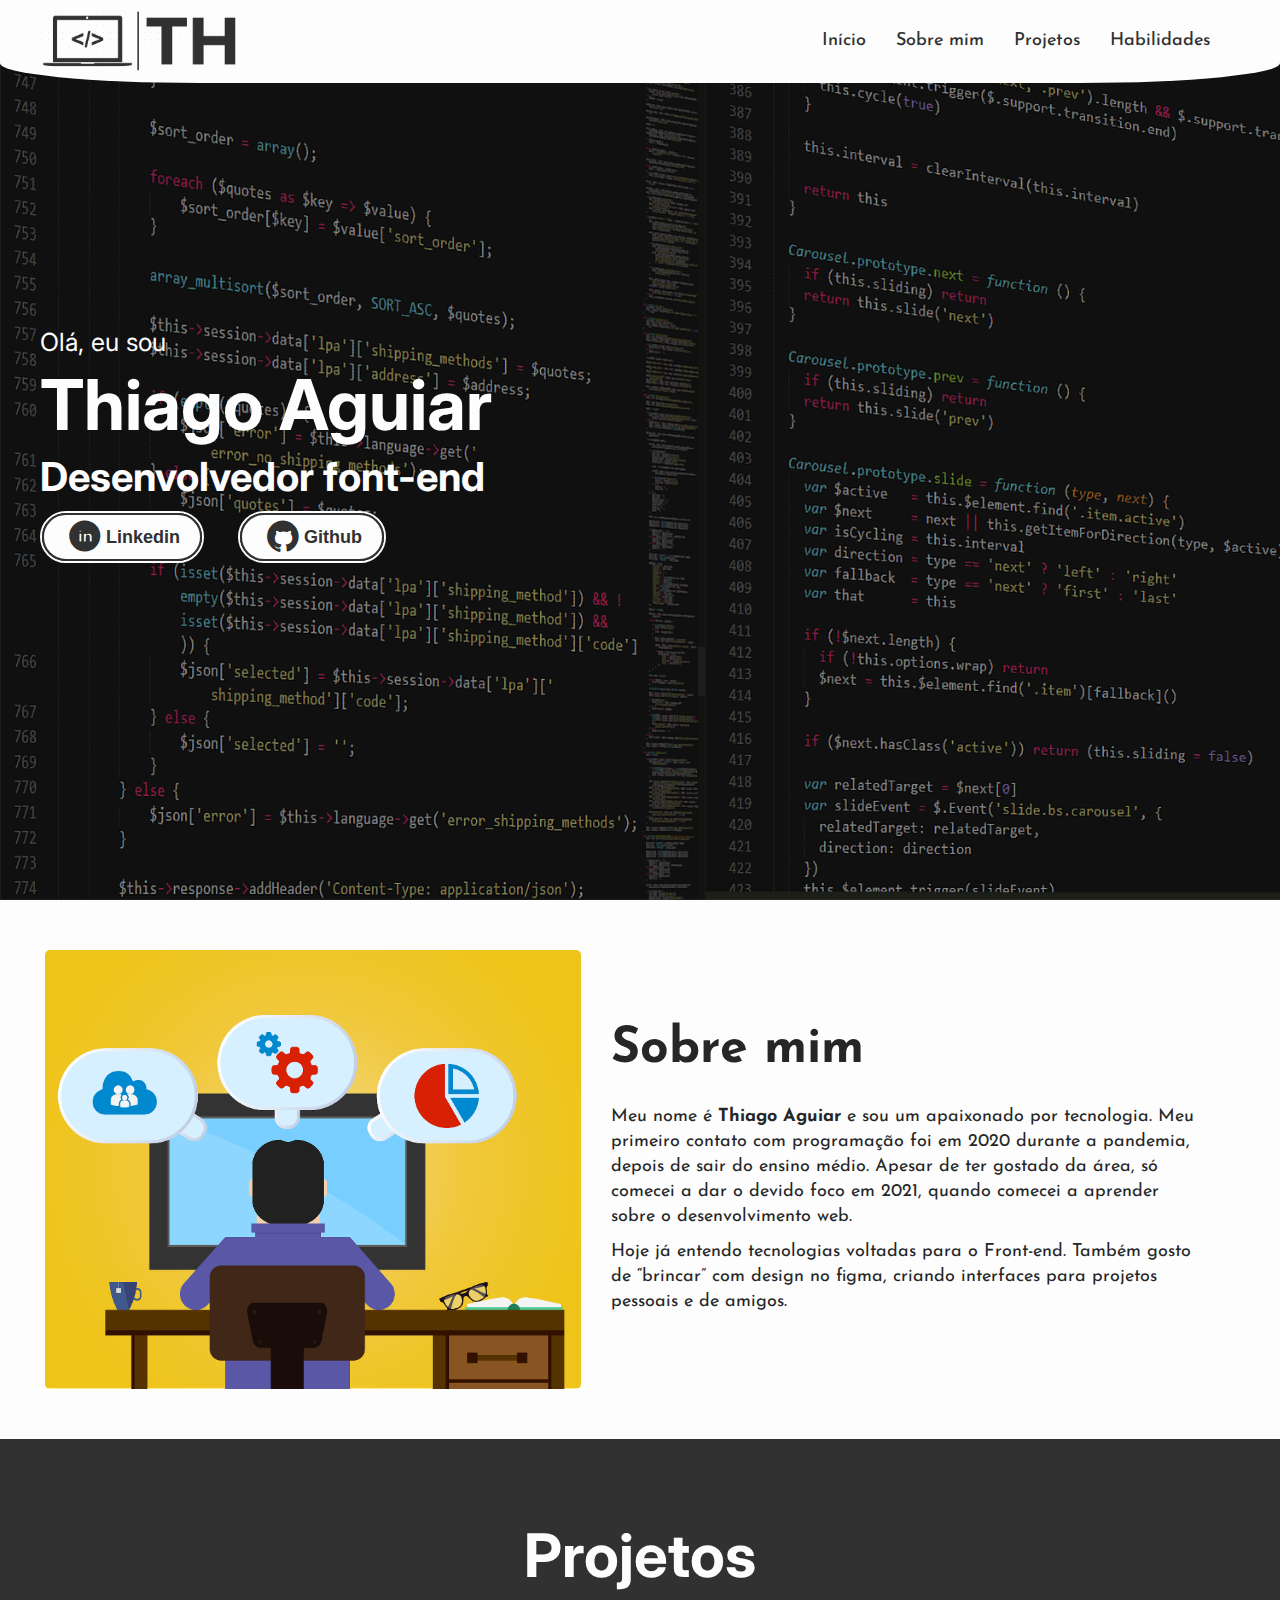
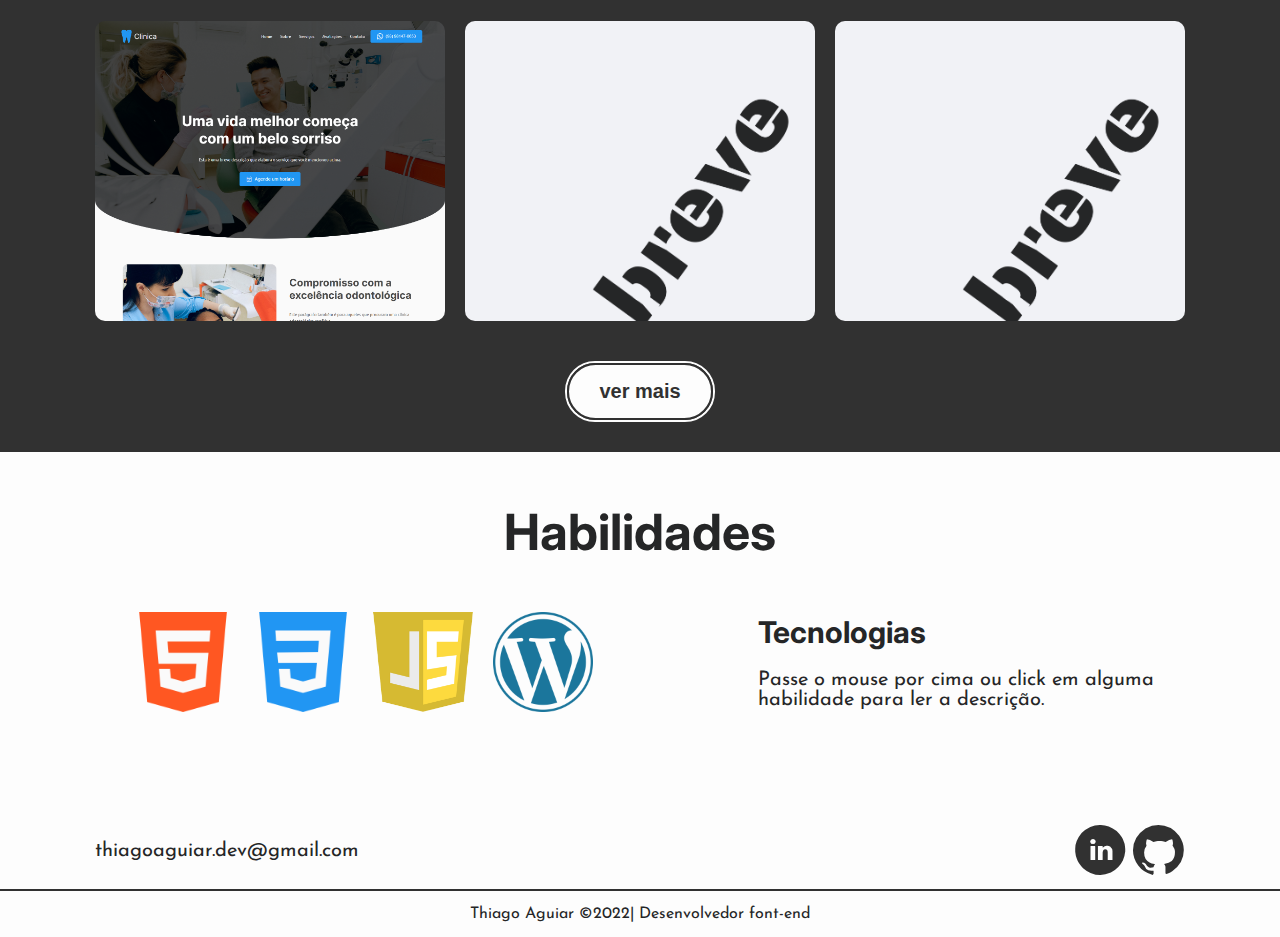
==== index.html @ 6472633b "at01 mudando pastas" ====
<!DOCTYPE html>
<html lang="pt-br">
<head>
    <meta charset="UTF-8">
    <meta http-equiv="X-UA-Compatible" content="IE=edge">
    <meta name="viewport" content="width=device-width, initial-scale=1.0">
    <link rel="stylesheet" href="../css/style.css">
    <link rel="stylesheet" href="../css/mobile_style.css">
    <title>Portfólio | Thiago Aguiar</title>
</head> 
<body>
    <header id="inicio">
        <div class="opacity_header">
            <div class="menu">
                <div id="mobile_menu" onclick="musterMenu()">
                    <img src="../img/mobile_menu.png" alt="">
                </div>
                <nav>
                    <img class="logo" src="../img/logo.png" alt="">
                    <ul>
                        <li id="inicio_menu">
                            <a href="#inicio">Início</a>
                        </li>
                        <li id="sobre_menu">
                            <a href="#sobre">Sobre mim</a>
                        </li>
                        <li id="projetos_menu">
                            <a href="#projetos" id="menu_projeto">Projetos</a>
                        </li>
                        <li id="habilidades_menu">
                            <a href="#habilidades">Habilidades</a>  
                        </li>
                    </ul>
                </nav>
            </div>
            <div class="presentation">
                <div class="presentation_text">
                    <p>Olá, eu sou</p>
                    <h1>Thiago Aguiar</h1>
                    <h2>Desenvolvedor font-end</h2>
                    <div class="buttons_presentation">
                        <button> <a href="https://www.linkedin.com/in/thiago-aguiar-475770230/" target="_blank" rel="external"> <span>C</span> Linkedin </a></button>
                    </div>
                    <div class="buttons_presentation">
                        <button> <a href="https://github.com/thiagoaguiardev" target="_blank" rel="external"><span>)</span> Github</a> </button>
                    </div>
                </div>
            </div>
        </div>
    </header>
    <main>
        <div class="about_background">
            <div class="about_opacity">
                <div class="about" id="sobre">
                    <img class="about_img" src="../img/sobre.png" alt="">   
                    <div class="about_text">
                        <h2>Sobre mim</h2>
                        <p>Meu nome é <strong>Thiago Aguiar</strong> e sou um apaixonado por tecnologia. Meu primeiro contato com programação foi em 2020 durante a pandemia, depois de sair do ensino médio. Apesar de ter gostado da área, só comecei a dar o devido foco em 2021, quando comecei a aprender sobre o desenvolvimento web.</p>
                        <p>Hoje já entendo tecnologias voltadas para o Front-end. Também gosto de “brincar” com design no figma, criando interfaces para projetos pessoais e de amigos.</p>
                    </div>
                </div>
            </div>
        </div>
        <div class="projects" id="projetos">
            <h2>Projetos</h2>
            <div class="row">
                <div class="card_img">
                    <img class="small_img" src="../img/Odontocenter.png" alt="">
                </div>
                <div class="card_img">
                    <img class="small_img" src="../img/em breve.png" alt="">
                </div>
                <div class="card_img">
                    <img class="small_img" src="../img/em breve.png" alt="">
                </div>
            </div>
            <div class="row" id="row2">
                <div class="card_img">
                    <img class="small_img" src="../img/em breve.png" alt="">
                </div>
                <div class="card_img">
                    <img class="small_img" src="../img/em breve.png" alt="">
                </div>
                <div class="card_img">
                    <img class="small_img" src="../img/em breve.png" alt="">
                </div>
            </div>
            <div class="button_muster">
                <button id="muster">ver mais</button>
            </div>
        </div>
        <div class="skills" id="habilidades">
            <h2>Habilidades</h2>
            <div class="technologies">
                <div class="technologies_img">
                    <div class="row_tec">
                        <div class="div_img">
                            <img src="../img/html.png" id="html">
                        </div>
                        <div class="div_img">
                            <img src="../img/css.png" id="css">
                        </div>
                    </div>
                    <div class="row_tec">
                        <div class="div_img">
                            <img src="../img/javascript.png" id="js">
                        </div>
                        <div class="div_img">
                            <img src="../img/wordpress.png" id="word">
                        </div>
                    </div>
                </div>
                <div class="technologies_text">
                    <h3>Tecnologias</h3>
                    <p>
                        Passe o mouse por cima ou click em alguma habilidade para ler a descrição. 
                    </p>
                </div>
            </div>
        </div>
    </main>
    <div class="contact">
        <p>thiagoaguiar.dev@gmail.com</p>
        <div class="contact_button">
            <button><a href="https://www.linkedin.com/in/thiago-aguiar-475770230/" target="_blank" rel="external">C</a></button>
            <button><a href="https://github.com/thiagoaguiardev" target="_blank" rel="external">)</a></button>
        </div>
    </div>
    <footer>
        <p>Thiago Aguiar ©2022| Desenvolvedor font-end</p>
    </footer>
    <script src="../js/galeria.js" defer></script> 
    <script src="../js/mostrar.js" defer></script>
    <script src="../js/habilidades.js" defer></script>
    <script src="../js/mobile_menu.js"></script>
</body>
</html>
---- css/style.css ----
@charset "UTF-8";
@import url('https://fonts.googleapis.com/css2?family=Inter:wght@100;200;300;400;500;600;700;800;900&display=swap');
@import url('https://fonts.googleapis.com/css2?family=Josefin+Sans:ital,wght@0,100;0,200;0,300;0,400;0,500;0,600;0,700;1,100;1,200;1,300;1,400;1,500;1,600;1,700&display=swap');
@font-face{
    font-family: 'icone';
    src: url(../fontes/Social\ Media\ Circled.otf);
}
:root{
    --font-padrão: 'Josefin Sans', Arial, Helvetica, sans-serif;
    --font-titulo: 'inter', Arial, Helvetica, sans-serif;
}
*{
    margin: 0;
    padding: 0;
    box-sizing: border-box;
}
html{
    scroll-behavior: smooth;
}
body{
    font-family: var(--font-padrão);
    background-color: #fdfdfd;
    color: #252627;
}
header{
    background-image: url(../img/capa.png);
    background-size: cover;
    color: #fdfdfd;
    background-repeat: no-repeat;
    height: 100vh;
    background-attachment: fixed;
}
.menu{
    position: fixed;
    width: 100%;
    z-index: 1;
    background-color: #fdfdfd;
    border-radius: 0  0 200px 200px / 0 0 20px 20px;
}
.opacity_header{
    background-color: rgba(0, 0, 0, 0.4);
    height: 100%;
}

header nav{
    display: flex;
    justify-content: space-between;
    max-width: 1280px; 
    margin: auto;
    padding: 0px 40px;
    align-items: center;
}
img.logo{
    width: 200px;
    padding: 10px 0px;
}
#mobile_menu{
    display: none;
    position: absolute;
    cursor: pointer;
    background-color: #fdfdfd;
    border-radius: 5px;
    top: 5vh;
    right: 5vw;
    padding: 1px;
}
.menu ul{
    display: flex;
    list-style-type: none;
}
.menu li{
    margin-right: 30px;
}
header nav ul a{
    font-weight: 500;
    font-size: 18px;
    color: #313131;
    text-decoration: none;
    
}
header nav ul a:hover{
    color: rgb(105, 105, 105);
}
.presentation{
    display: flex;
    max-width: 1280px;
    padding: 0px 40px;
    align-items: center;
    margin: auto;
    height: 100%;
    font-family: var(--font-titulo);
}
.presentation_text{
}
.presentation p{
    font-size: 25px;
}
.presentation h1{
    font-size: 70px;
    padding: 5px 0;
}
.presentation h2{
    font-size: 40px;
}
.buttons_presentation{
    display: inline-block;
    margin: 10px 30px 10px 0;
    border: 2px solid #Fdfdfd;
    border-radius: 30px;
}
.buttons_presentation button{
    padding: 5px 20px;
    background-color: #fdfdfd;
    font-size: 18px;
    font-weight: 600;
    border-radius: 30px;
    border: 2px solid #313131;
    cursor: pointer;
    transition: 0.4s;
    display: flex;
    align-items: center;
}
.buttons_presentation button a{
    color: #313131;
    text-decoration: none;
    display: flex;
    align-items: center;
}
.buttons_presentation button:hover{
    -webkit-transform: scale(1.1);
}
.buttons_presentation span{
    font-family: 'icone';
    font-size: 30px;
    padding: 0px 5px;
}
.about_background{
    background-image: url(../img/sobrefundo.png);
    background-position: top;
    background-size: cover;
    background-repeat: no-repeat;
    background-color: white;
}
.about_opacity{
    background-color: #Fdfdfd ;
}
.about{
    max-width: 1200px;
    margin: auto;
    padding: 50px 5px;
    display: flex;
    justify-content: space-between;
    align-items: center;
}
img.about_img{
    width: 45%;
    transform: translateY(0px);
    animation: float 4s ease-in-out  infinite;
    border-radius: 5px;
    margin: auto;
}
@keyframes float{
    0%{
        transform: translateY(0px);
    }
    50%{
        transform: translateY(-15px);
    }
    100%{
        transform: translateY(0px);
    }
}
.about_text{
    padding: 0 30px;
}
.about_text h2{
    font-size: 50px;
    padding-bottom: 20px;
}
.about_text p{
    font-size: 18px;
    padding-top: 10px ;
    line-height: 25px;
}
.projects{
    font-family: var(--font-titulo);
    background-color: #313131;
    color: #fdfdfd;
    display: grid;
    justify-content: center;
    justify-items: center;
    padding-top: 80px;
}
.projects h2{
    text-align: center;
    font-size: 60px;
    padding-bottom: 20px;
}
.card_img{
    max-width: 350px;
    height: 300px;
    overflow: hidden;
    margin: 10px;
    border-radius: 10px;
}
img.small_img{
    max-width: 100%;
    cursor: pointer;
    transition: all linear 0.2s;
}
.small_img:hover{
    transform: scale(1.05);
}
.row{
    display: flex;
    justify-content: center;
    flex-wrap: wrap;
}
#row2{
    display: none;
}
.modal{
    width: 100vw;
    background-color: rgba(0, 0, 0, 0.700);
    padding: 50px 0;
    position: absolute;
}
.modal_content{
    display: flex;
    justify-content: center;
    align-content: center;
}
.modal_img{
    width: 50vw;
}
.close{
    color: #fdfdfd;
    font-size: 50px;
    padding: 0 10px;
    cursor: pointer;
}
#close2{
    color: #fdfdfd;
    font-size: 50px;
    padding: 0 10px;
    cursor: pointer;
}
.button_muster{
    display: inline-block;
    border: 2px solid #fdfdfd;
    border-radius: 30px;
    margin: 30px auto;
}
.button_muster button{
    display: flex;
    align-content: center;
    padding: 15px 30px;
    background-color: #Fdfdfd;
    color: #313131;
    font-size: 18px;
    font-weight: 600;
    border-radius: 30px;
    border: none;
    transition: 0.4s;
    font-size: 20px;
    cursor: pointer;
    border: 2px solid #313131;
}
.button_muster button:hover{
    -webkit-transform: scale(1.1);
}
.skills{
    padding: 50px 5px;
    max-width: 1200px;
    margin: auto;
}
.skills h2{
    font-size: 50px;
    font-family: var(--font-titulo);
    text-align: center;
}
.technologies{
    display: flex;
    justify-content: space-around;
}
.technologies_img{
    display: flex;
    padding: 40px 0;
    margin: 0;
}
.row_tec{
    display: flex;
}
.div_img{
    display: flex;
    justify-content: center;
    align-items: center;
    width: 120px;
    height: 120px;
}   
.technologies_img img{
    width: 100px;
    height: 100px;
    transition: 0.5s;
    margin: auto;
}
.technologies_img img:hover{
    width: 120px;
    height: 120px;
}
.technologies_text{
    display: grid;
    align-content: center;
    text-align: left;
    max-width: 400px;
}
.technologies_text h3{
    font-size: 30px;
    padding: 10px 0;
    font-family: var(--font-titulo);
}
.technologies_text p{
    font-size: 20px;
    padding: 10px 0;
}
.contact{
    display: flex;
    max-width: 1100px;
    margin: auto;
    align-items: center;
    justify-content: space-between;
    padding: 10px 5px;
}
.contact p{
    font-size: 20px;
}
.contact button{
    font-family: 'icone';
    font-size: 50px;
    background-color: #Fdfdfd;
    border: none;
    transition: 0.4s;
    cursor: pointer;
}
.contact button a{
    text-decoration: none;
    color: #313131;
}
.contact button:hover{
    -webkit-transform: scale(1.2);
}
footer{
    border-top: 2px solid #313131;
    text-align: center;
    padding: 15px 5px;
}
---- css/mobile_style.css ----
@charset "UTF-8";
@media (max-width:950px){
    img.logo{
        width: 250px;
        padding: 20px 0px;
    }
    #mobile_menu{
        display: flex;
        z-index: 1;
        transition: 0.5s;
    }
    #mobile_menu img{
        width: 40px;
    }
    .mobile_menu{
        transform: rotate(360deg);
    }
    .menu nav{
        position: fixed;
        top: -80vh;
        width: 100vw;
        height: 80vh;      
        background-color: #fdfdfd;
        flex-direction: column;
        justify-content: center;
        align-items: center;
        transition: 0.5s;
    }
    .menu nav.open{
        top: 0;
    }
    .menu ul{
        flex-direction: column;
        text-align: center;
    }
    .menu li{
        padding: 10px 0;
        font-size: 25px;
    }
    .presentation{
        justify-content: center;
    }
    .about_background{
    }
    .about_opacity{
        background-color: #fdfdfd62;
        padding: 80px 10px;
    }
    .about{
        z-index: 1;
        background-color: #fdfdfd;
        display: block;
        margin: auto;
        max-width: 600px;
        background-position: center;
        background-size: cover;
        border-radius: 50px 10px;
        box-shadow: 0px 5px  15px 0px rgba(0, 0, 0, 0.2);
        padding: 30px 0px;
    }
    img.about_img{
        display: none;
        
    }
    .skills{
        padding: 50px 5px;
    }
    .skills h2{
        font-size: 50px;
        font-family: var(--font-titulo);
        text-align: center;
    }
    .technologies{
        display: grid;
        justify-items: center;
    }
    .technologies_img{
        display: flex;
        align-items: center;
        justify-content: center;
        padding: 40px 0;
        margin: auto;
    }
    .div_img{
        display: flex;
        width: 110px;
        height: 110px;
    }   
    .technologies_img img{
        width: 90px;
        height: 90px;
        transition: 0.5s;
        margin: auto;
    }
    .technologies_img img:hover{
        width: 110px;
        height: 110px;
    }
    .technologies_text{
        display: grid;
        align-items: center;
        justify-content: center;
        text-align: left;
    }
    .technologies_text h3{
        font-size: 30px;
        padding: 10px 0;
        font-family: var(--font-titulo);
    }
    .technologies_text p{
        font-size: 20px;
        padding: 10px 0;
    }
}
@media (max-width:580px) {
    .presentation{
        justify-items: center;
        text-align: center;
    }
    .presentation_text{
    }
    .presentation p{
        font-size: 20px;
    }
    .presentation h1{
        font-size: 60px;
        padding: 5px 0;
    }
    .presentation h2{
        font-size: 25px;
    }
    .buttons_presentation{
        margin: 5px auto;
    }
    .about_background{
    }
    .about_opacity{
        background-color: #fdfdfd;
        padding: 0px 0px;
    }
    .about{
        z-index: 1;
        background-color: #fdfdfd;
        display: block;
        margin: auto;
        max-width: 600px;
        border-radius: 0;
        box-shadow: none;
        padding: 30px 2%;
    }
    img.about_img{
        display: none;
        
    }
    .about_text{
        padding: 10px 5px;
    }
    .projects{
        font-family: var(--font-titulo);
        background-color: #313131;
        color: #fdfdfd;
        display: grid;
        justify-content: center;
        justify-content: center;
        padding-top: 40px;
    }
    .projects h2{
        text-align: center;
        font-size: 50px;
        padding-bottom: 20px;
    }
    .card_img{
        max-width: 350px;
        height: 300px;
        overflow: hidden;
        margin: 10px 3%;
        border-radius: 10px;
        background-color: #fdfdfd;
    }
    .skills{
        padding: 50px 2%;
    }
    .skills h2{
        font-size: 35px;
        font-family: var(--font-titulo);
        text-align: center;
    }
    .technologies{
        display: grid;
        justify-items: center;
    }
    .technologies_img{
        display: flex;
        align-items: center;
        justify-content: center;
        padding: 40px 0;
    }
    .row_tec{
        display: block;
        
    }
    .div_img{
        display: flex;
        width: 80px;
        height: 80px;
    }   
    .technologies_img img{
        width: 60px;
        height: 60px;
        transition: 0.5s;
        margin: 0;
    }
    .technologies_img img:hover{
        width: 80px;
        height: 80px;
    }
    .technologies_text{
        display: block;
        text-align: center;
    }
    .technologies_text h3{
        font-size: 25px;
        padding: 10px 0;
        font-family: var(--font-titulo);
    }
    .technologies_text p{
        font-size: 20px;
        padding: 10px 0;
    }
    .contact{
        display: block;
        max-width: 1100px;
        margin: 0;
        padding: 10px 2%;
    }
    .contact p{
        font-size: 18px;
        text-align: center;
    }
    .contact_button{
        display: flex;
        justify-content: center;
        font-family: 'icone';
        font-size: 50px;
        color: #313131;
        background-color: #Fdfdfd;
        border: none;
        transition: 0.4s;
        cursor: pointer;
    }
    .contact_button button{
        margin: 8px;
    }
    .contact_button button:hover{
        -webkit-transform: scale(1.2);
    }
    footer{
        border-top: 2px solid #313131;
        text-align: center;
        padding: 15px 5px;
    }
}
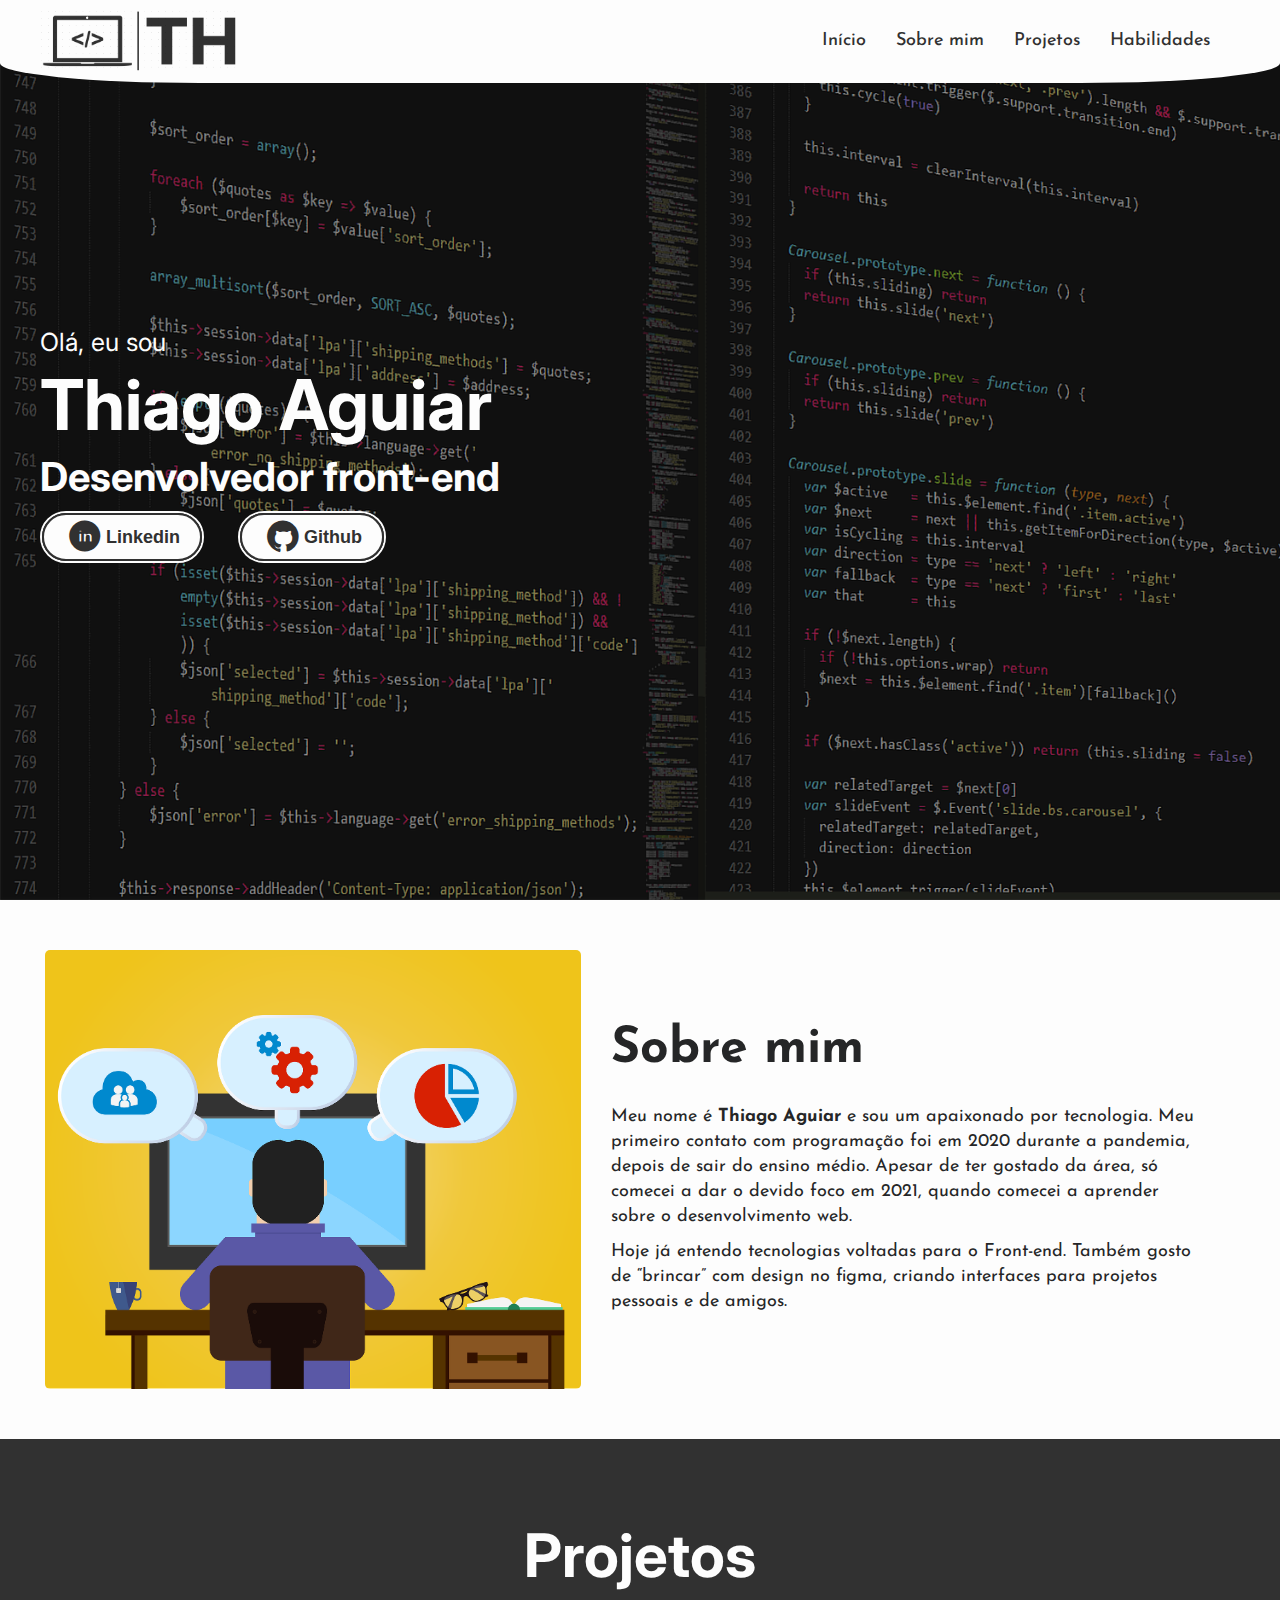
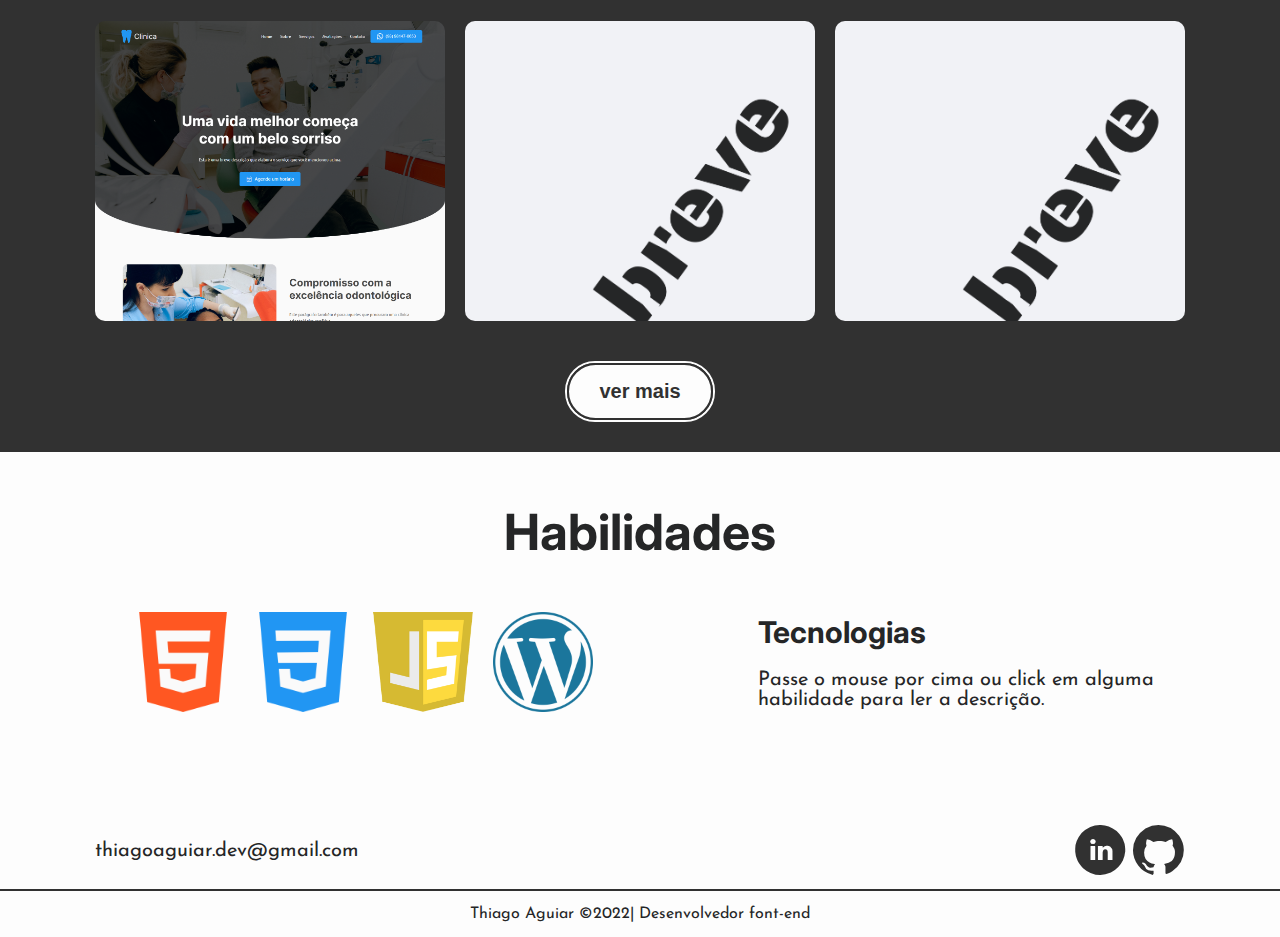
==== commit df148856: "at03 corrigindo js" ====
--- a/index.html
+++ b/index.html
@@ -4,8 +4,8 @@
     <meta charset="UTF-8">
     <meta http-equiv="X-UA-Compatible" content="IE=edge">
     <meta name="viewport" content="width=device-width, initial-scale=1.0">
-    <link rel="stylesheet" href="../css/style.css">
-    <link rel="stylesheet" href="../css/mobile_style.css">
+    <link rel="stylesheet" href="css/style.css">
+    <link rel="stylesheet" href="css/mobile_style.css">
     <title>Portfólio | Thiago Aguiar</title>
 </head> 
 <body>
@@ -13,10 +13,10 @@
         <div class="opacity_header">
             <div class="menu">
                 <div id="mobile_menu" onclick="musterMenu()">
-                    <img src="../img/mobile_menu.png" alt="">
+                    <img src="img/mobile_menu.png" alt="">
                 </div>
                 <nav>
-                    <img class="logo" src="../img/logo.png" alt="">
+                    <img class="logo" src="img/logo.png" alt="">
                     <ul>
                         <li id="inicio_menu">
                             <a href="#inicio">Início</a>
@@ -37,7 +37,7 @@
                 <div class="presentation_text">
                     <p>Olá, eu sou</p>
                     <h1>Thiago Aguiar</h1>
-                    <h2>Desenvolvedor font-end</h2>
+                    <h2>Desenvolvedor front-end</h2>
                     <div class="buttons_presentation">
                         <button> <a href="https://www.linkedin.com/in/thiago-aguiar-475770230/" target="_blank" rel="external"> <span>C</span> Linkedin </a></button>
                     </div>
@@ -52,7 +52,7 @@
         <div class="about_background">
             <div class="about_opacity">
                 <div class="about" id="sobre">
-                    <img class="about_img" src="../img/sobre.png" alt="">   
+                    <img class="about_img" src="img/sobre.png" alt="">   
                     <div class="about_text">
                         <h2>Sobre mim</h2>
                         <p>Meu nome é <strong>Thiago Aguiar</strong> e sou um apaixonado por tecnologia. Meu primeiro contato com programação foi em 2020 durante a pandemia, depois de sair do ensino médio. Apesar de ter gostado da área, só comecei a dar o devido foco em 2021, quando comecei a aprender sobre o desenvolvimento web.</p>
@@ -65,24 +65,24 @@
             <h2>Projetos</h2>
             <div class="row">
                 <div class="card_img">
-                    <img class="small_img" src="../img/Odontocenter.png" alt="">
+                    <img class="small_img" src="img/Odontocenter.png" alt="">
                 </div>
                 <div class="card_img">
-                    <img class="small_img" src="../img/em breve.png" alt="">
+                    <img class="small_img" src="img/em breve.png" alt="">
                 </div>
                 <div class="card_img">
-                    <img class="small_img" src="../img/em breve.png" alt="">
+                    <img class="small_img" src="img/em breve.png" alt="">
                 </div>
             </div>
             <div class="row" id="row2">
                 <div class="card_img">
-                    <img class="small_img" src="../img/em breve.png" alt="">
+                    <img class="small_img" src="img/em breve.png" alt="">
                 </div>
                 <div class="card_img">
-                    <img class="small_img" src="../img/em breve.png" alt="">
+                    <img class="small_img" src="img/em breve.png" alt="">
                 </div>
                 <div class="card_img">
-                    <img class="small_img" src="../img/em breve.png" alt="">
+                    <img class="small_img" src="img/em breve.png" alt="">
                 </div>
             </div>
             <div class="button_muster">
@@ -95,18 +95,18 @@
                 <div class="technologies_img">
                     <div class="row_tec">
                         <div class="div_img">
-                            <img src="../img/html.png" id="html">
+                            <img src="img/html.png" id="html">
                         </div>
                         <div class="div_img">
-                            <img src="../img/css.png" id="css">
+                            <img src="img/css.png" id="css">
                         </div>
                     </div>
                     <div class="row_tec">
                         <div class="div_img">
-                            <img src="../img/javascript.png" id="js">
+                            <img src="img/javascript.png" id="js">
                         </div>
                         <div class="div_img">
-                            <img src="../img/wordpress.png" id="word">
+                            <img src="img/wordpress.png" id="word">
                         </div>
                     </div>
                 </div>
@@ -129,9 +129,9 @@
     <footer>
         <p>Thiago Aguiar ©2022| Desenvolvedor font-end</p>
     </footer>
-    <script src="../js/galeria.js" defer></script> 
-    <script src="../js/mostrar.js" defer></script>
-    <script src="../js/habilidades.js" defer></script>
-    <script src="../js/mobile_menu.js"></script>
+    <script src="js/galeria.js" defer></script> 
+    <script src="js/mostrar.js" defer></script>
+    <script src="js/habilidades.js" defer></script>
+    <script src="js/mobile_menu.js"></script>
 </body>
 </html>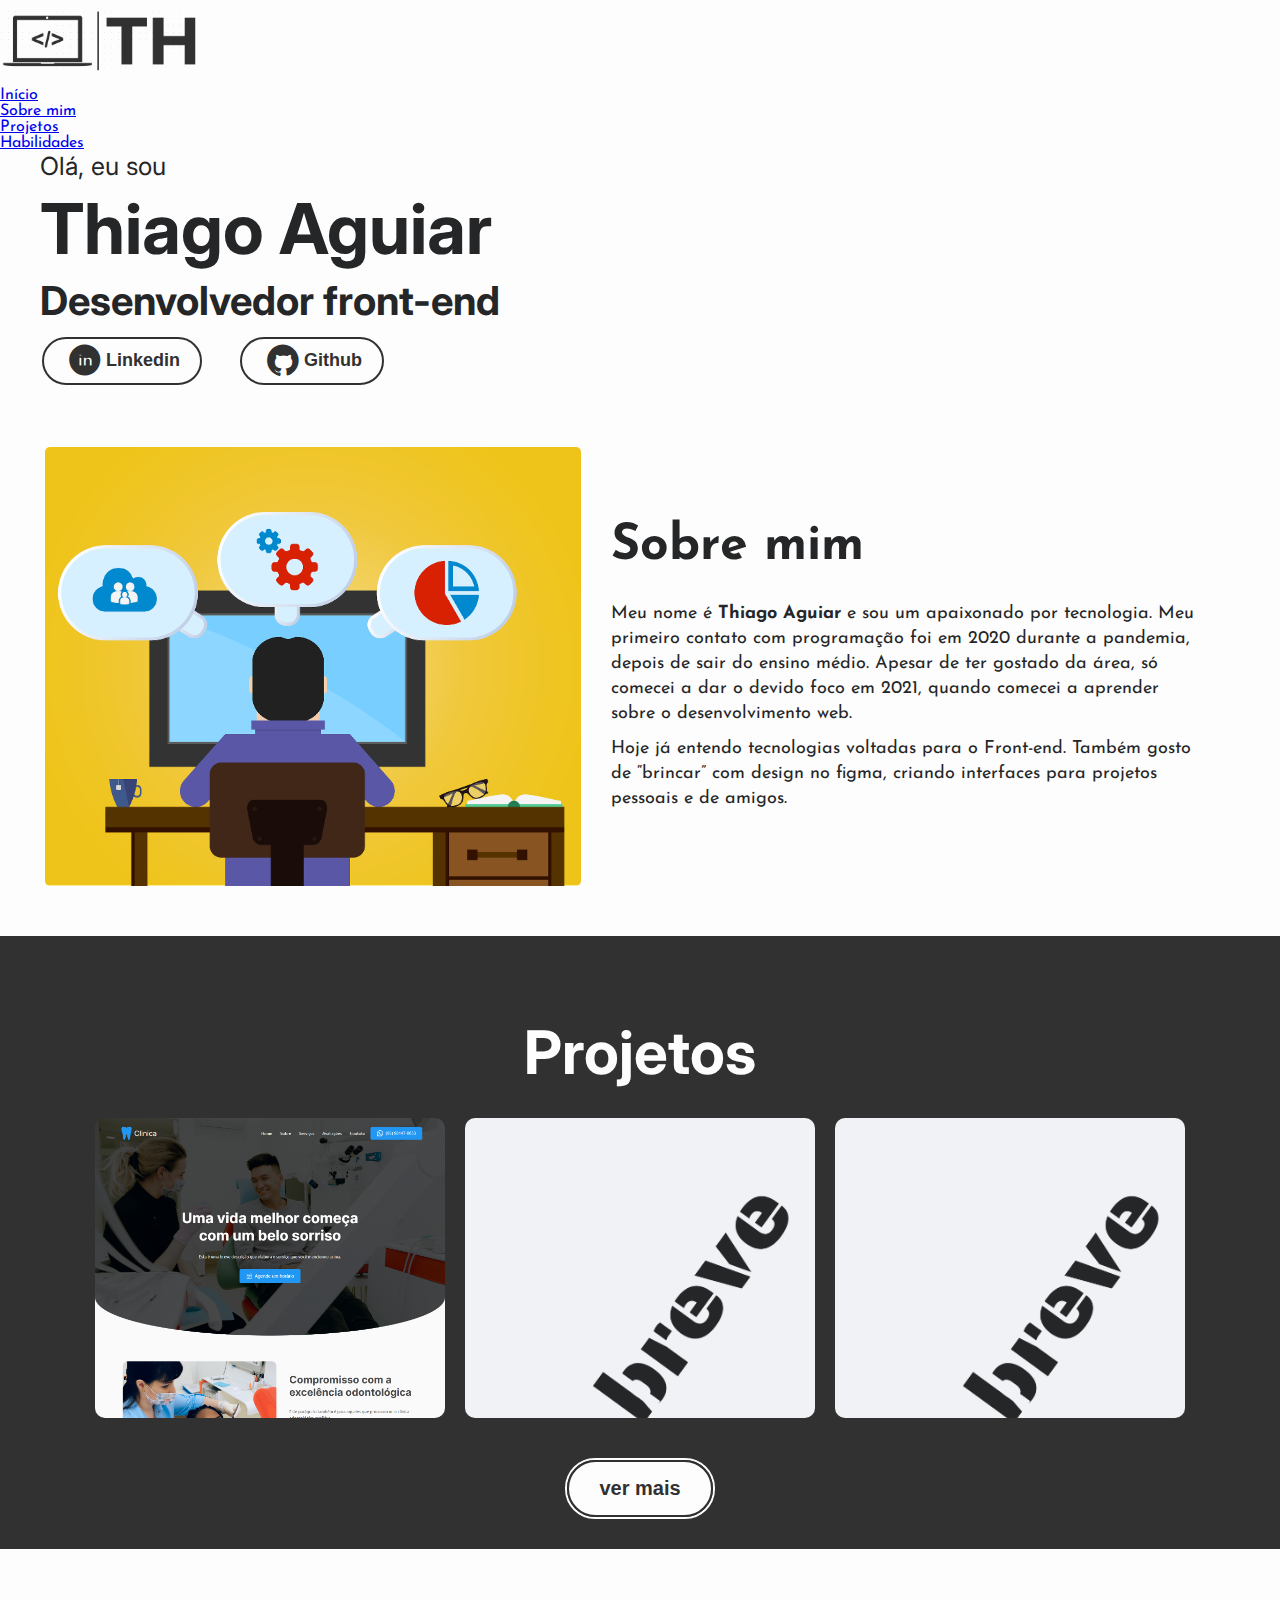
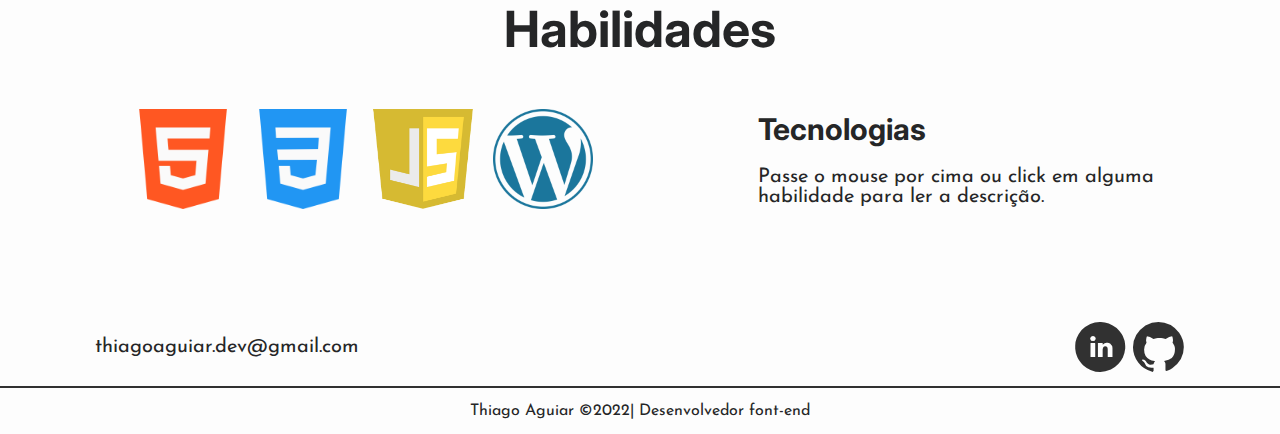
==== commit 003361c4: "Update index.html" ====
--- a/index.html
+++ b/index.html
@@ -9,12 +9,7 @@
     <title>Portfólio | Thiago Aguiar</title>
 </head> 
 <body>
-    <header id="inicio">
-        <div class="opacity_header">
-            <div class="menu">
-                <div id="mobile_menu" onclick="musterMenu()">
-                    <img src="img/mobile_menu.png" alt="">
-                </div>
+
                 <nav>
                     <img class="logo" src="img/logo.png" alt="">
                     <ul>
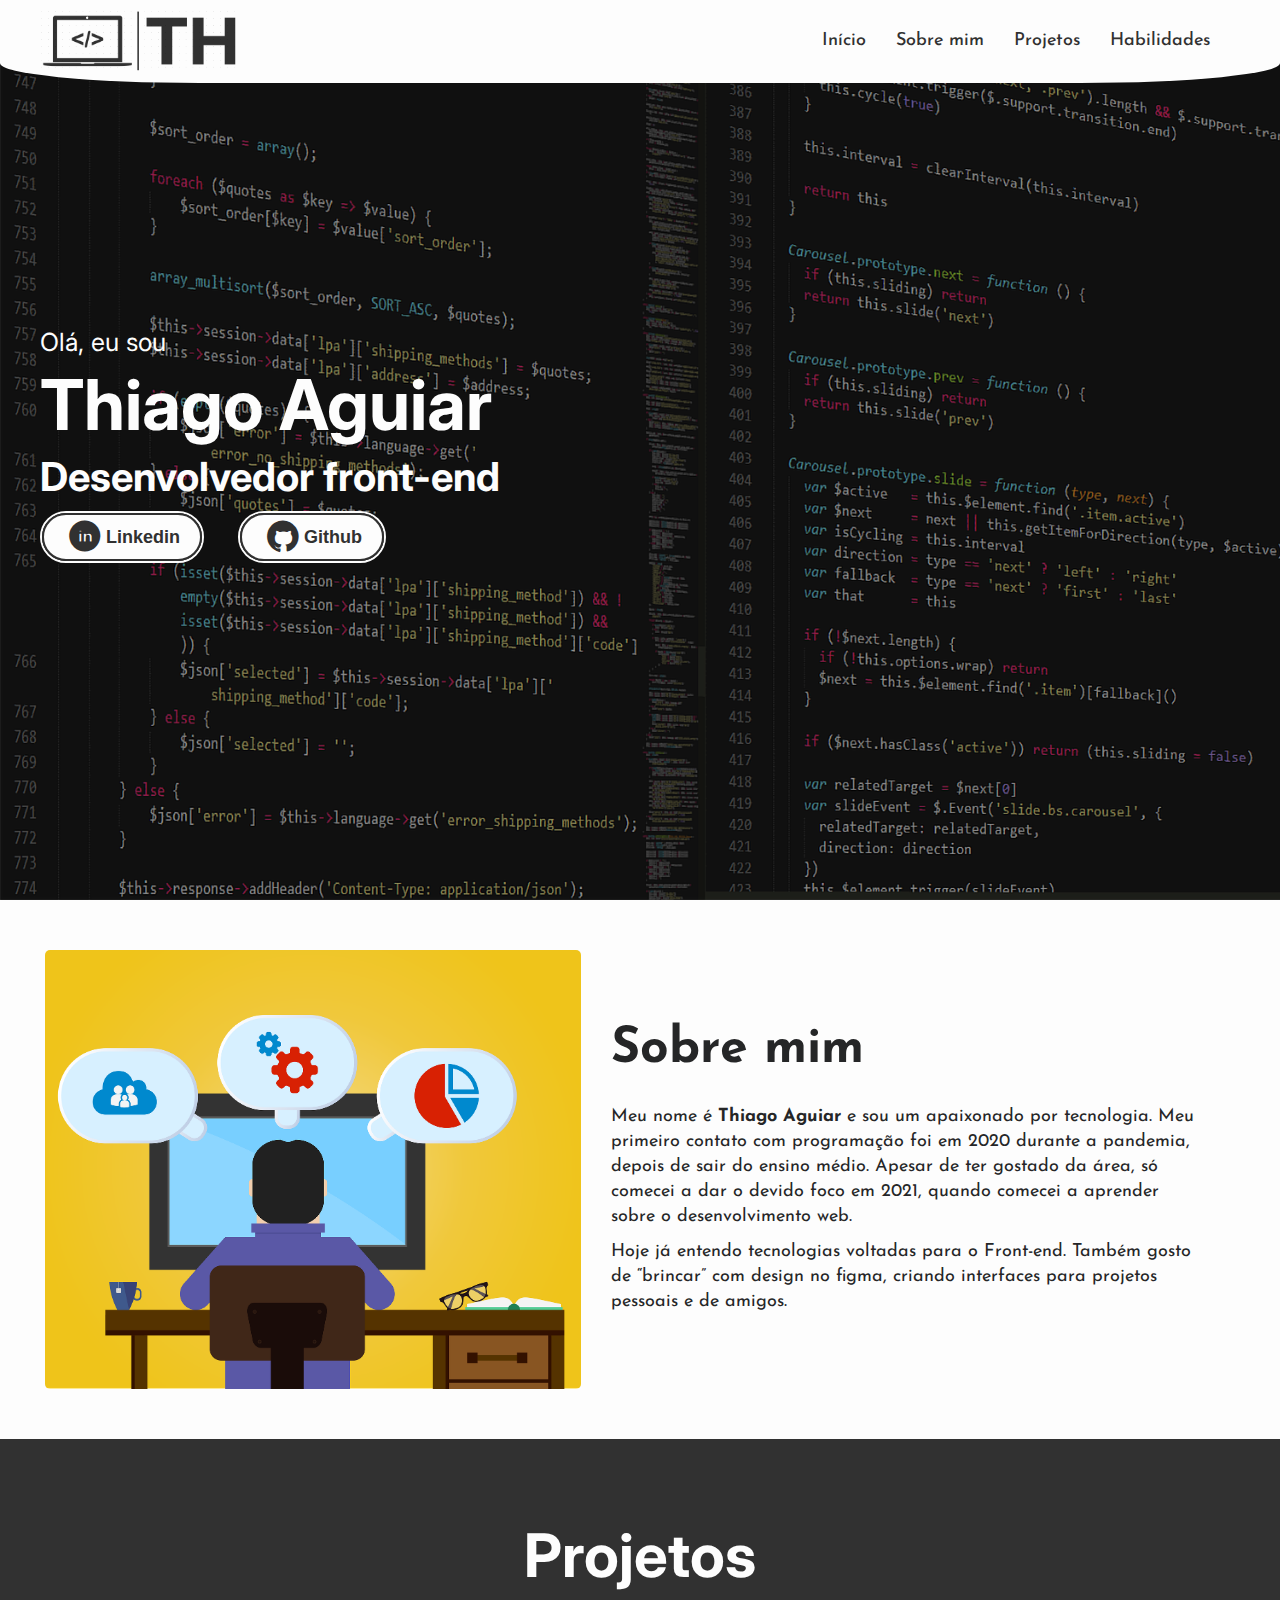
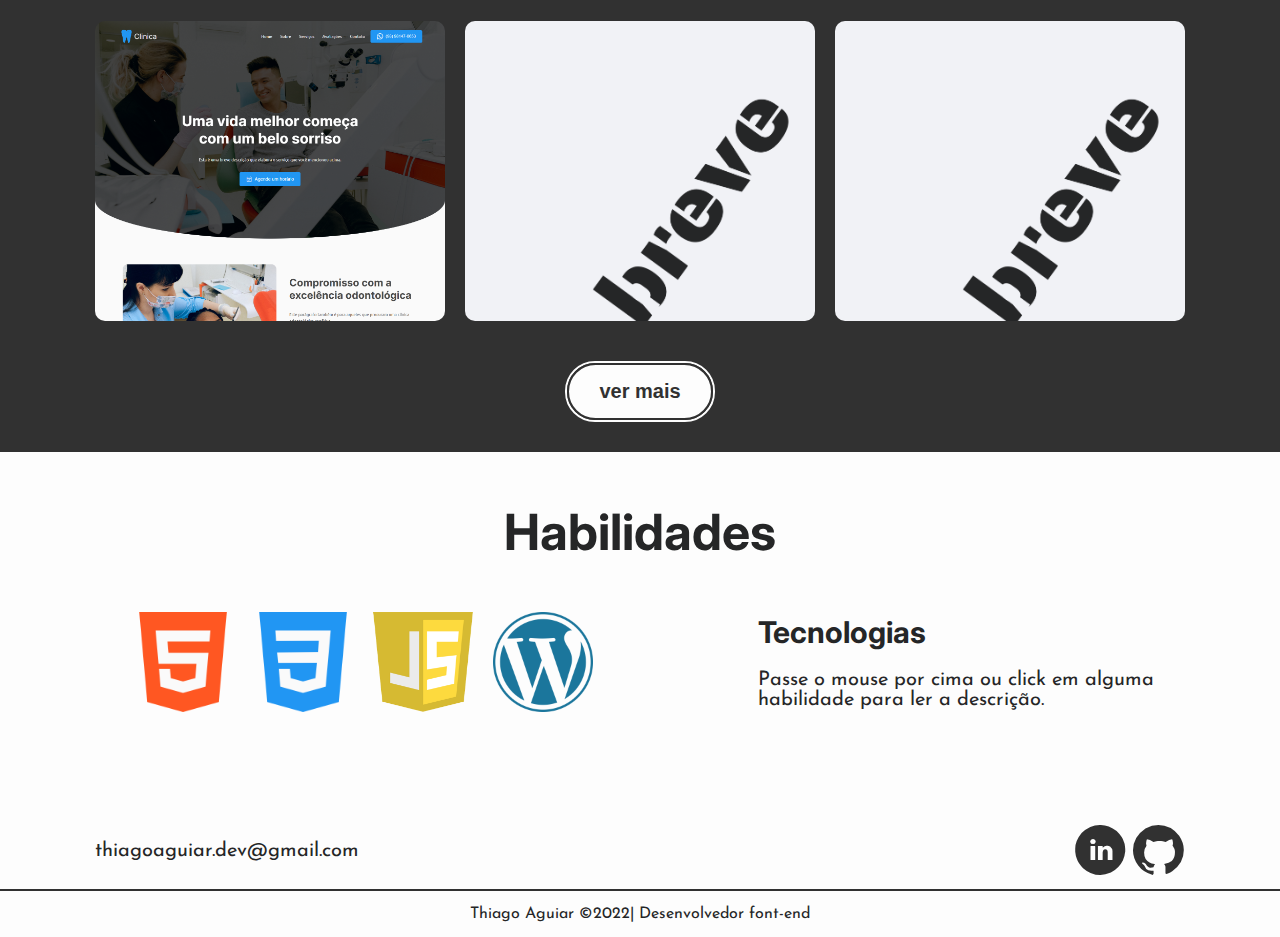
==== commit f9446f15: "Update index.html" ====
--- a/index.html
+++ b/index.html
@@ -9,7 +9,12 @@
     <title>Portfólio | Thiago Aguiar</title>
 </head> 
 <body>
-
+    <header id="inicio">
+        <div class="opacity_header">
+            <div class="menu">
+                <div id="mobile_menu" onclick="musterMenu()">
+                    <img src="img/mobile_menu.png" alt="">
+                </div>
                 <nav>
                     <img class="logo" src="img/logo.png" alt="">
                     <ul>
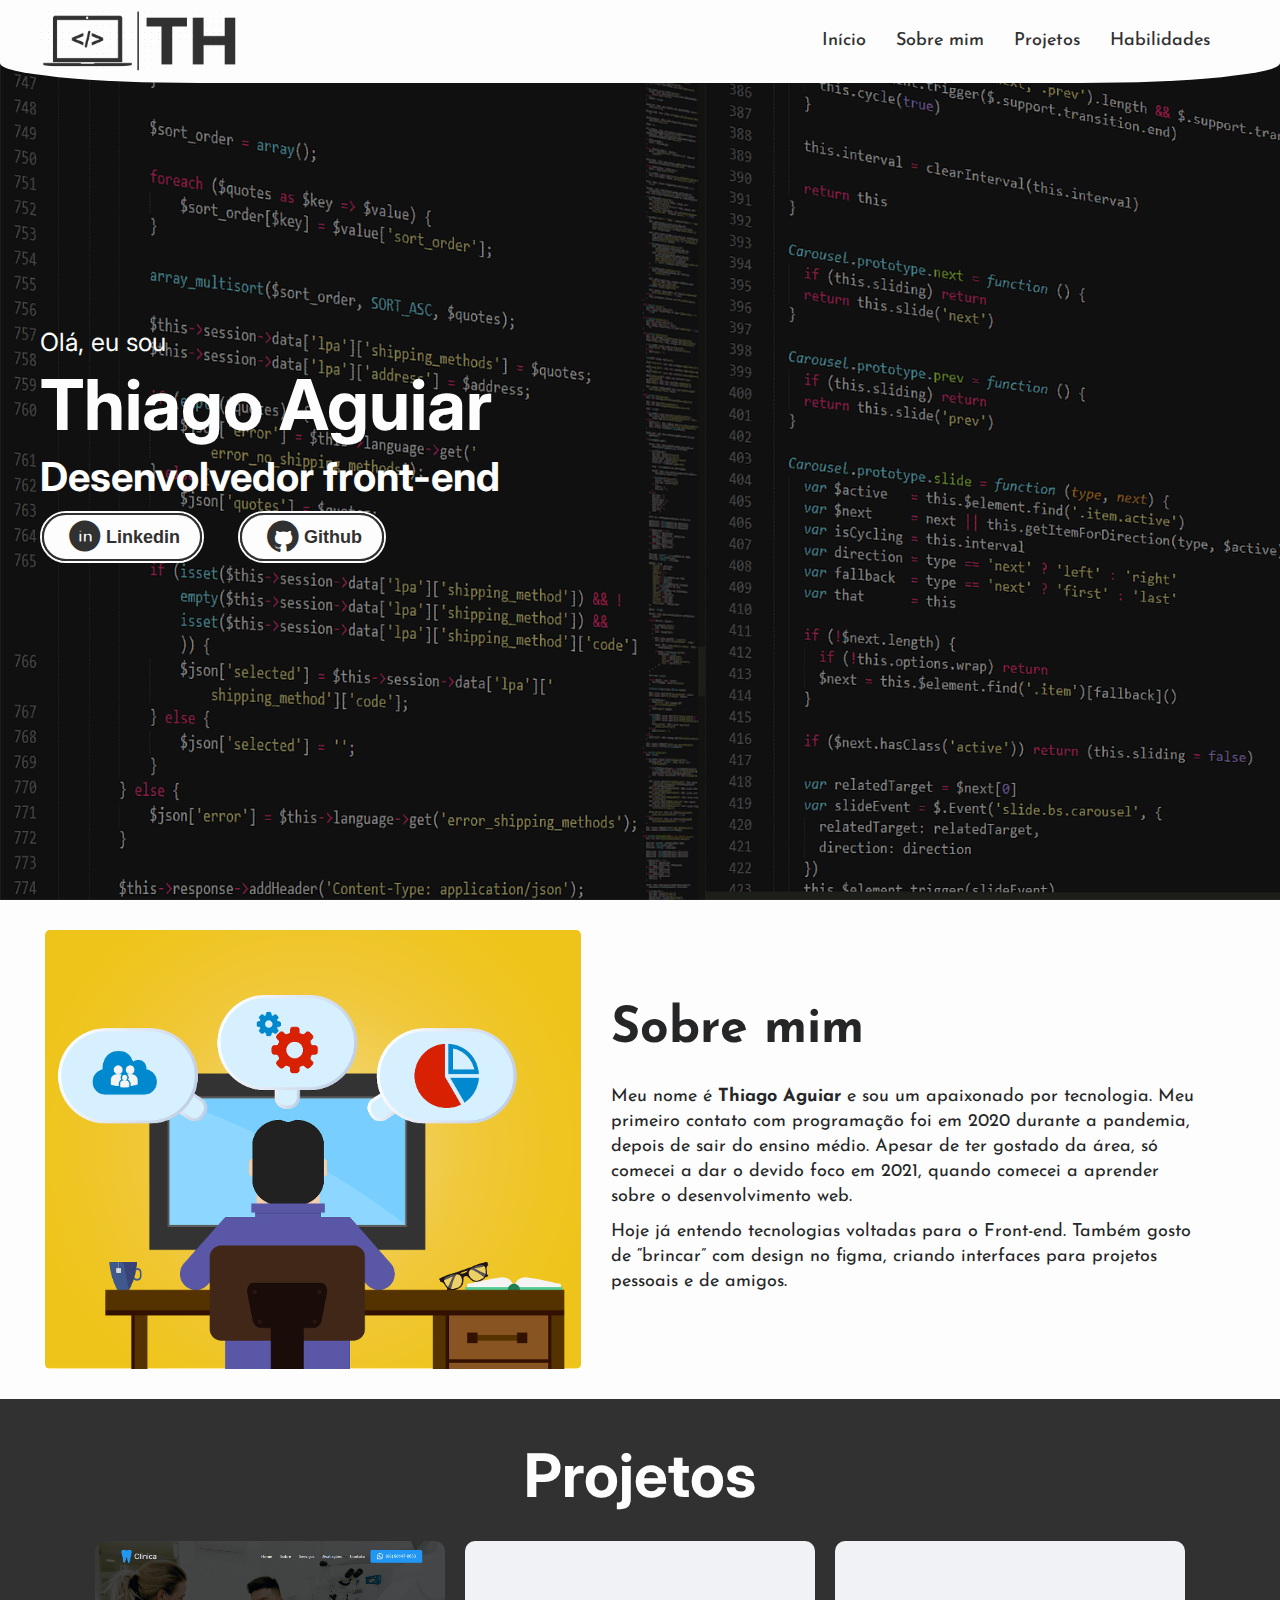
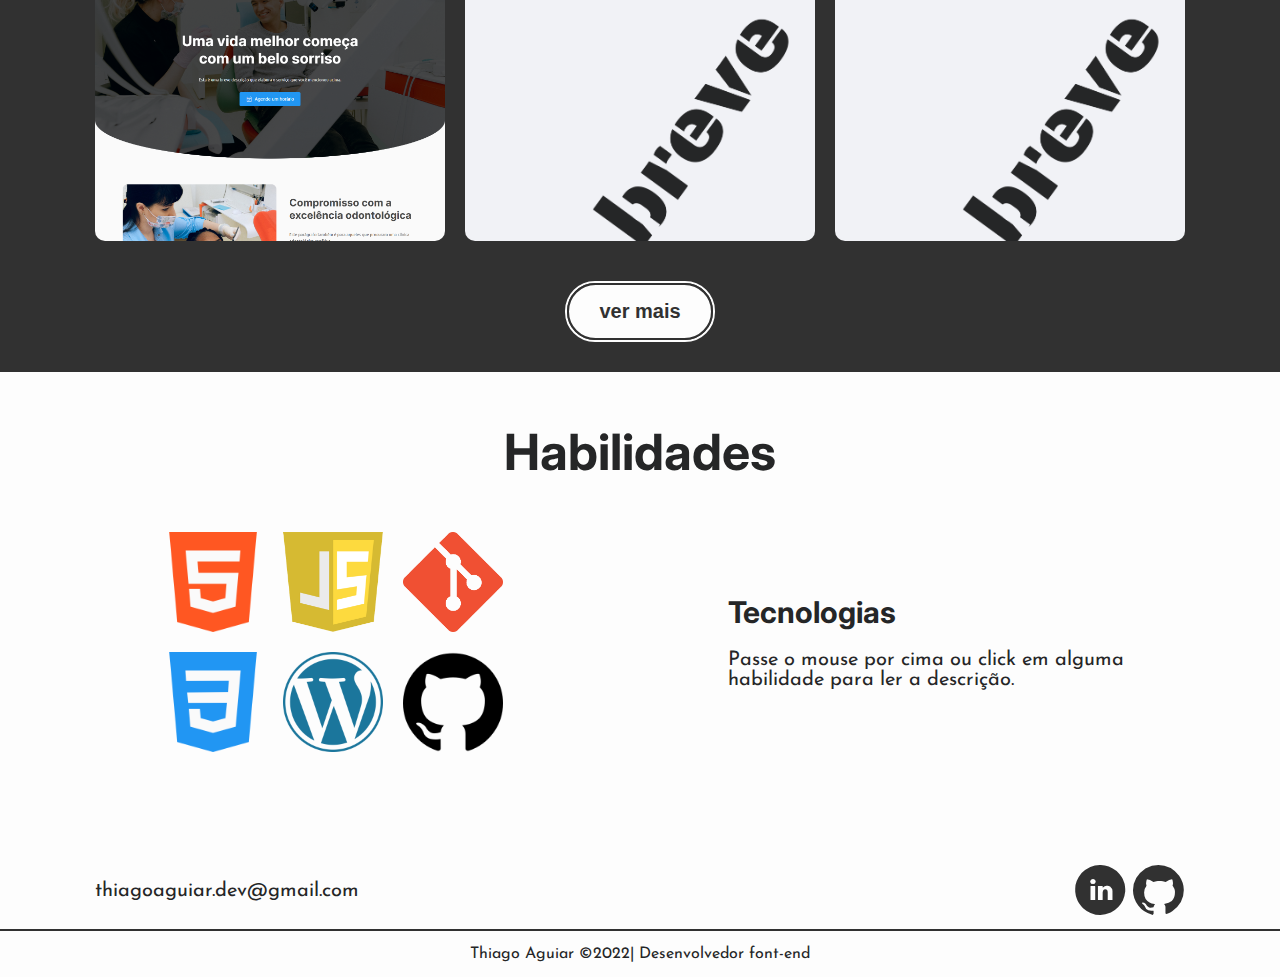
==== commit debb045c: "11" ====
--- a/index.html
+++ b/index.html
@@ -109,6 +109,14 @@
                             <img src="img/wordpress.png" id="word">
                         </div>
                     </div>
+                    <div class="row_tec">
+                        <div class="div_img">
+                            <img src="img/git.png" id="git">
+                        </div>
+                        <div class="div_img">
+                            <img src="img/github.png" id="github">
+                        </div>
+                    </div>
                 </div>
                 <div class="technologies_text">
                     <h3>Tecnologias</h3>
--- a/css/style.css
+++ b/css/style.css
@@ -16,6 +16,7 @@
 }
 html{
     scroll-behavior: smooth;
+    scroll-padding-top: 100px;
 }
 body{
     font-family: var(--font-padrão);
@@ -147,7 +148,7 @@
 .about{
     max-width: 1200px;
     margin: auto;
-    padding: 50px 5px;
+    padding: 30px 5px;
     display: flex;
     justify-content: space-between;
     align-items: center;
@@ -164,7 +165,7 @@
         transform: translateY(0px);
     }
     50%{
-        transform: translateY(-15px);
+        transform: translateY(10px);
     }
     100%{
         transform: translateY(0px);
@@ -189,7 +190,7 @@
     display: grid;
     justify-content: center;
     justify-items: center;
-    padding-top: 80px;
+    padding-top: 40px;
 }
 .projects h2{
     text-align: center;
@@ -219,31 +220,31 @@
 #row2{
     display: none;
 }
+.galery{
+    background-color: #313131;
+}
 .modal{
-    width: 100vw;
-    background-color: rgba(0, 0, 0, 0.700);
-    padding: 50px 0;
-    position: absolute;
+    background-color: #313131;
+    padding: 40px 0;
 }
 .modal_content{
-    display: flex;
-    justify-content: center;
-    align-content: center;
+    display: grid;
+    justify-items: center;
+    align-items: center;
 }
 .modal_img{
     width: 50vw;
 }
-.close{
+.close{ 
+    width: 50px;
     color: #fdfdfd;
+    background-color: #313131;
     font-size: 50px;
-    padding: 0 10px;
-    cursor: pointer;
-}
-#close2{
-    color: #fdfdfd;
-    font-size: 50px;
-    padding: 0 10px;
-    cursor: pointer;
+    border: none;
+}
+.close a{
+    text-decoration: none;
+    color: #Fdfdfd;
 }
 .button_muster{
     display: inline-block;
@@ -289,7 +290,7 @@
     margin: 0;
 }
 .row_tec{
-    display: flex;
+    display: block;
 }
 .div_img{
     display: flex;
--- a/css/mobile_style.css
+++ b/css/mobile_style.css
@@ -70,6 +70,9 @@
         font-family: var(--font-titulo);
         text-align: center;
     }
+    .modal_img{
+        width: 60vw;
+    }    
     .technologies{
         display: grid;
         justify-items: center;
@@ -113,6 +116,9 @@
     }
 }
 @media (max-width:580px) {
+    html{
+        scroll-padding-top: 0;
+    }
     .presentation{
         justify-items: center;
         text-align: center;
@@ -177,6 +183,9 @@
         border-radius: 10px;
         background-color: #fdfdfd;
     }
+    .modal_img{
+        width: 80vw;
+    }
     .skills{
         padding: 50px 2%;
     }
@@ -194,10 +203,6 @@
         align-items: center;
         justify-content: center;
         padding: 40px 0;
-    }
-    .row_tec{
-        display: block;
-        
     }
     .div_img{
         display: flex;
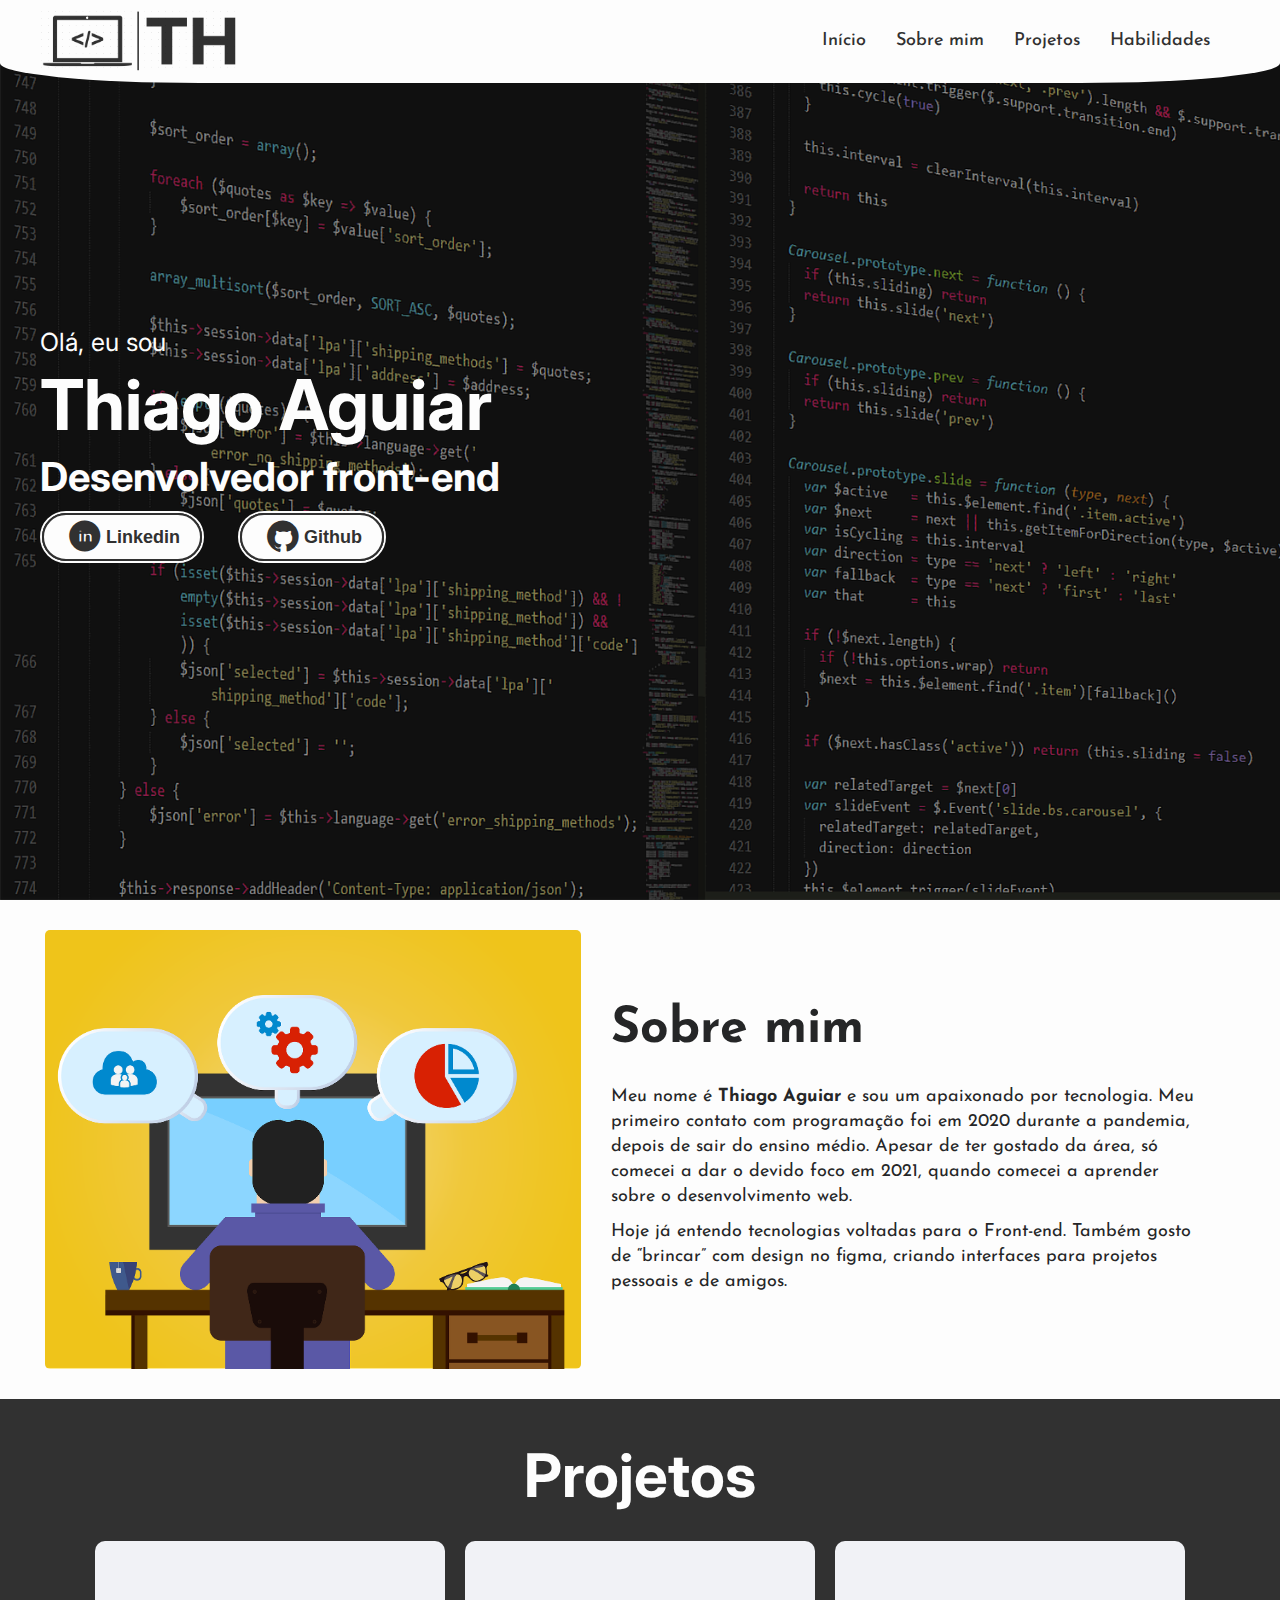
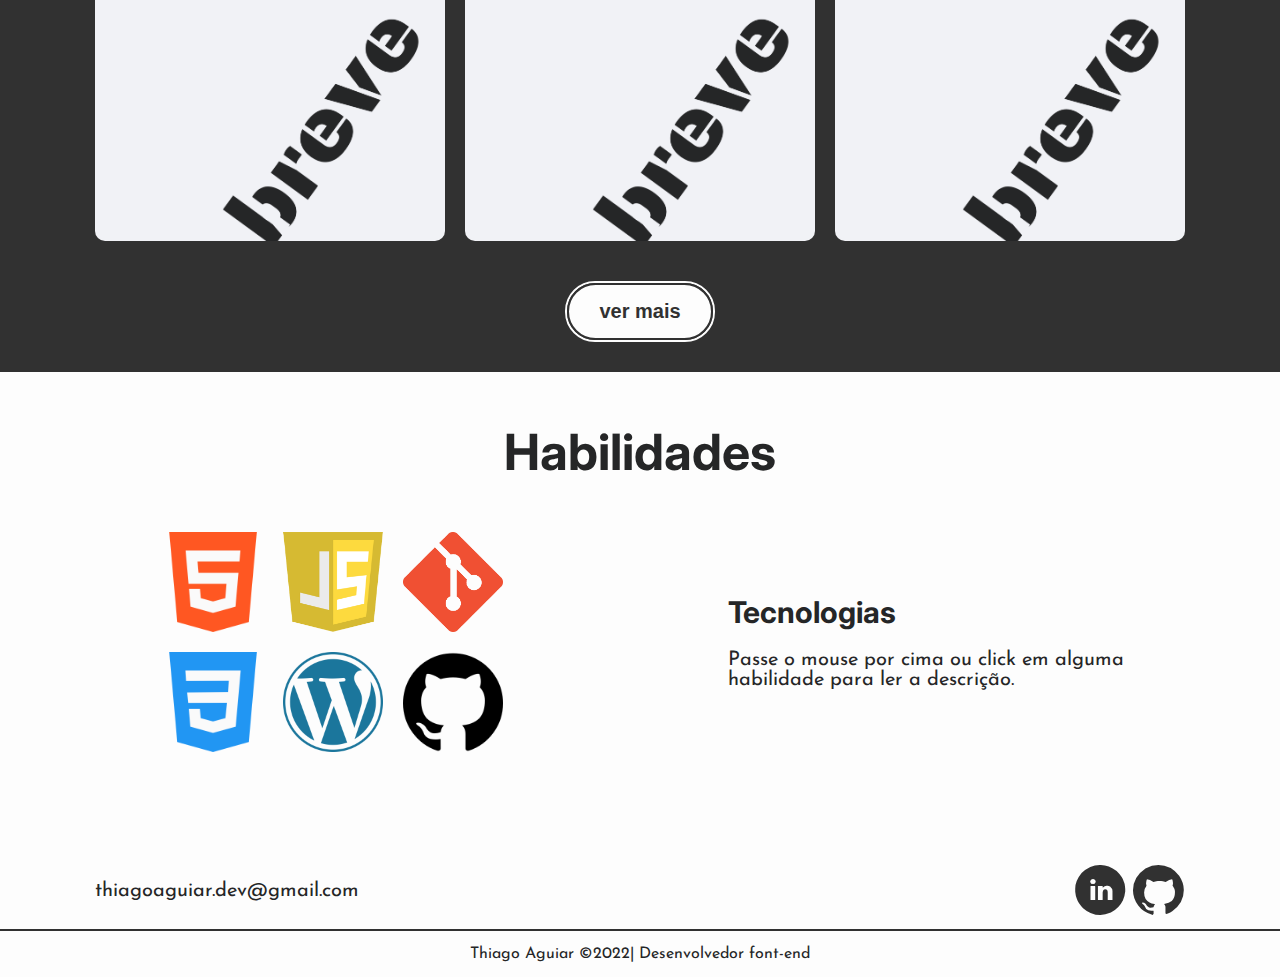
==== commit cae500f4: "Update index.html" ====
--- a/index.html
+++ b/index.html
@@ -65,7 +65,7 @@
             <h2>Projetos</h2>
             <div class="row">
                 <div class="card_img">
-                    <img class="small_img" src="img/Odontocenter.png" alt="">
+                    <img class="small_img" src="img/em breve.png" alt="">
                 </div>
                 <div class="card_img">
                     <img class="small_img" src="img/em breve.png" alt="">
